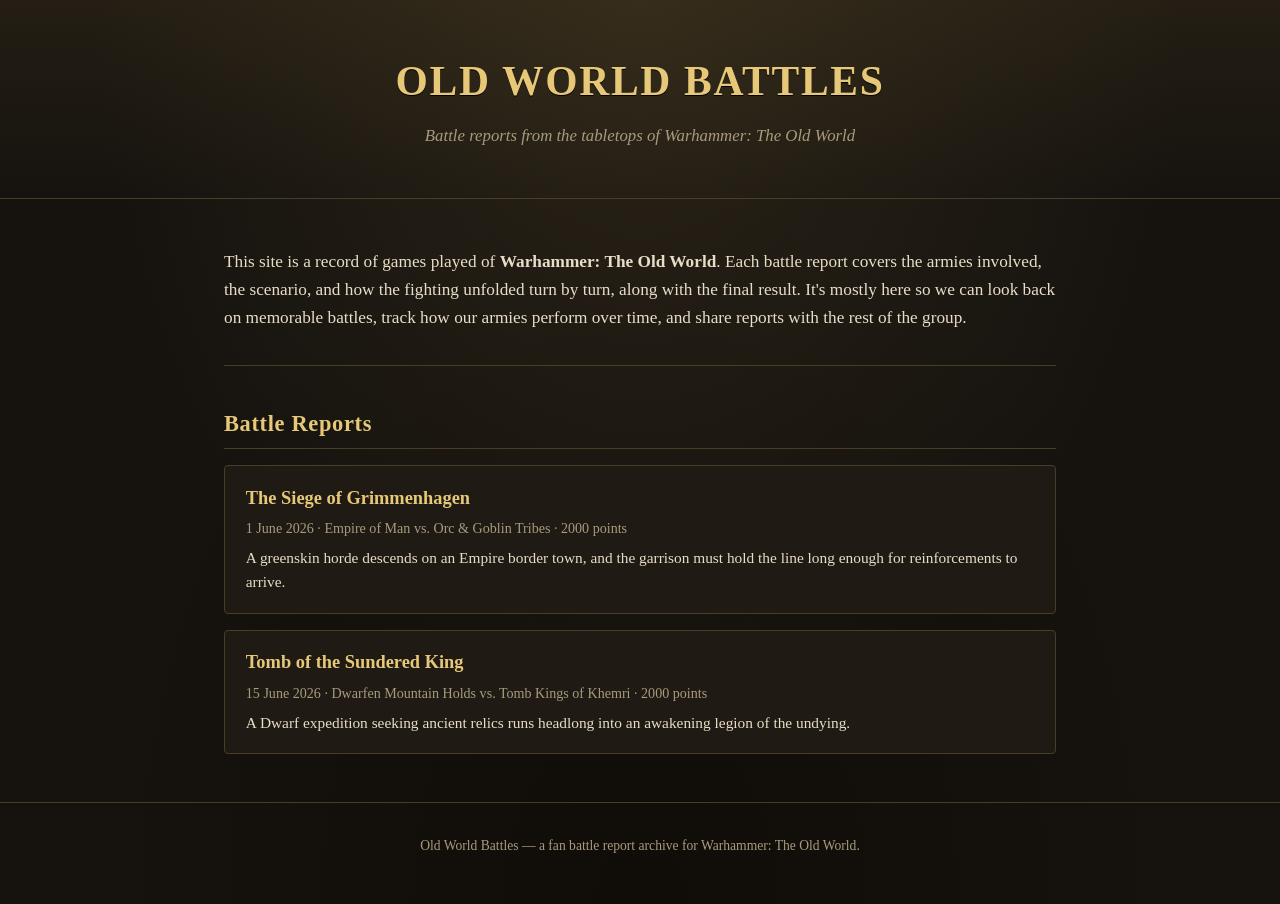
==== index.html @ d7907e94 "Add static site skeleton with index page and sample battle reports Index page explains the site's pu" ====
<!doctype html>
<html lang="en">
<head>
  <meta charset="utf-8" />
  <meta name="viewport" content="width=device-width, initial-scale=1" />
  <title>Old World Battles</title>
  <meta name="description" content="Battle reports from games of Warhammer: The Old World." />
  <link rel="stylesheet" href="css/style.css" />
</head>
<body>
  <header class="site-header">
    <div class="wrap">
      <h1>Old World Battles</h1>
      <p class="subtitle">Battle reports from the tabletops of Warhammer: The Old World</p>
    </div>
  </header>

  <main class="wrap">
    <section class="intro">
      <p>
        This site is a record of games played of <strong>Warhammer: The Old World</strong>.
        Each battle report covers the armies involved, the scenario, and how the fighting
        unfolded turn by turn, along with the final result. It's mostly here so we can look
        back on memorable battles, track how our armies perform over time, and share
        reports with the rest of the group.
      </p>
    </section>

    <h2 class="section-title">Battle Reports</h2>
    <ul class="report-list">
      <li>
        <a class="report-card" href="reports/2026-06-01-empire-vs-orcs.html">
          <div class="title">The Siege of Grimmenhagen</div>
          <div class="meta">1 June 2026 &middot; Empire of Man vs. Orc &amp; Goblin Tribes &middot; 2000 points</div>
          <div class="blurb">
            A greenskin horde descends on an Empire border town, and the garrison must
            hold the line long enough for reinforcements to arrive.
          </div>
        </a>
      </li>
      <li>
        <a class="report-card" href="reports/2026-06-15-dwarfs-vs-tomb-kings.html">
          <div class="title">Tomb of the Sundered King</div>
          <div class="meta">15 June 2026 &middot; Dwarfen Mountain Holds vs. Tomb Kings of Khemri &middot; 2000 points</div>
          <div class="blurb">
            A Dwarf expedition seeking ancient relics runs headlong into an awakening
            legion of the undying.
          </div>
        </a>
      </li>
    </ul>
  </main>

  <footer>
    <div class="wrap">
      Old World Battles &mdash; a fan battle report archive for Warhammer: The Old World.
    </div>
  </footer>
</body>
</html>
---- css/style.css ----
:root {
  --bg: #16130f;
  --bg-panel: #1f1a13;
  --border: #4a3d28;
  --gold: #c9a24b;
  --gold-bright: #e6c878;
  --text: #e8ddc7;
  --text-dim: #a89a7d;
  --link: #d9b25f;
}

* {
  box-sizing: border-box;
}

html {
  scroll-behavior: smooth;
}

body {
  margin: 0;
  background: var(--bg);
  background-image:
    radial-gradient(ellipse at top, #2a2317 0%, transparent 60%),
    radial-gradient(ellipse at bottom, #100d09 0%, transparent 60%);
  color: var(--text);
  font-family: "Iowan Old Style", "Palatino Linotype", Palatino, Georgia, serif;
  line-height: 1.6;
}

.wrap {
  max-width: 880px;
  margin: 0 auto;
  padding: 0 1.5rem;
}

/* Header */

header.site-header {
  border-bottom: 1px solid var(--border);
  padding: 3rem 0 2rem;
  text-align: center;
  background: linear-gradient(180deg, rgba(201, 162, 75, 0.08), transparent);
}

header.site-header h1 {
  margin: 0;
  font-size: 2.6rem;
  letter-spacing: 0.04em;
  color: var(--gold-bright);
  text-transform: uppercase;
  text-shadow: 0 1px 0 #000;
}

header.site-header .subtitle {
  margin-top: 0.5rem;
  color: var(--text-dim);
  font-style: italic;
  font-size: 1.05rem;
}

nav.crumbs {
  padding: 1rem 0 0;
  font-size: 0.9rem;
}

nav.crumbs a {
  color: var(--link);
  text-decoration: none;
}

nav.crumbs a:hover {
  text-decoration: underline;
}

/* Intro */

.intro {
  padding: 2rem 0 1rem;
  border-bottom: 1px solid var(--border);
}

.intro p {
  font-size: 1.08rem;
  color: var(--text);
}

/* Section headings */

h2.section-title {
  font-size: 1.4rem;
  color: var(--gold-bright);
  letter-spacing: 0.03em;
  margin: 2.5rem 0 1rem;
  padding-bottom: 0.4rem;
  border-bottom: 1px solid var(--border);
}

/* Report list */

.report-list {
  list-style: none;
  margin: 0 0 2rem;
  padding: 0;
  display: grid;
  gap: 1rem;
}

.report-card {
  display: block;
  background: var(--bg-panel);
  border: 1px solid var(--border);
  border-radius: 4px;
  padding: 1.1rem 1.3rem;
  text-decoration: none;
  color: var(--text);
  transition: border-color 0.15s ease, transform 0.15s ease;
}

.report-card:hover {
  border-color: var(--gold);
  transform: translateX(2px);
}

.report-card .title {
  font-size: 1.15rem;
  color: var(--gold-bright);
  font-weight: bold;
}

.report-card .meta {
  margin-top: 0.25rem;
  font-size: 0.88rem;
  color: var(--text-dim);
}

.report-card .blurb {
  margin-top: 0.4rem;
  font-size: 0.96rem;
}

/* Report page */

.report-meta {
  color: var(--text-dim);
  font-size: 0.95rem;
  margin-bottom: 2rem;
  padding-bottom: 1rem;
  border-bottom: 1px solid var(--border);
}

.report-meta strong {
  color: var(--text);
}

.matchup {
  display: flex;
  justify-content: space-between;
  gap: 1.5rem;
  flex-wrap: wrap;
  background: var(--bg-panel);
  border: 1px solid var(--border);
  border-radius: 4px;
  padding: 1rem 1.3rem;
  margin-bottom: 2rem;
}

.matchup .side h3 {
  margin: 0 0 0.25rem;
  color: var(--gold-bright);
  font-size: 1.05rem;
}

.matchup .side p {
  margin: 0;
  color: var(--text-dim);
  font-size: 0.92rem;
}

.matchup .vs {
  align-self: center;
  color: var(--gold);
  font-weight: bold;
  font-style: italic;
}

.report-body h2 {
  color: var(--gold-bright);
  font-size: 1.25rem;
  margin-top: 2rem;
}

.result-banner {
  margin: 2rem 0;
  padding: 1rem 1.3rem;
  border: 1px solid var(--gold);
  border-radius: 4px;
  background: rgba(201, 162, 75, 0.08);
  font-size: 1.05rem;
}

.result-banner strong {
  color: var(--gold-bright);
}

/* Footer */

footer {
  margin-top: 3rem;
  padding: 2rem 0 3rem;
  border-top: 1px solid var(--border);
  color: var(--text-dim);
  font-size: 0.85rem;
  text-align: center;
}
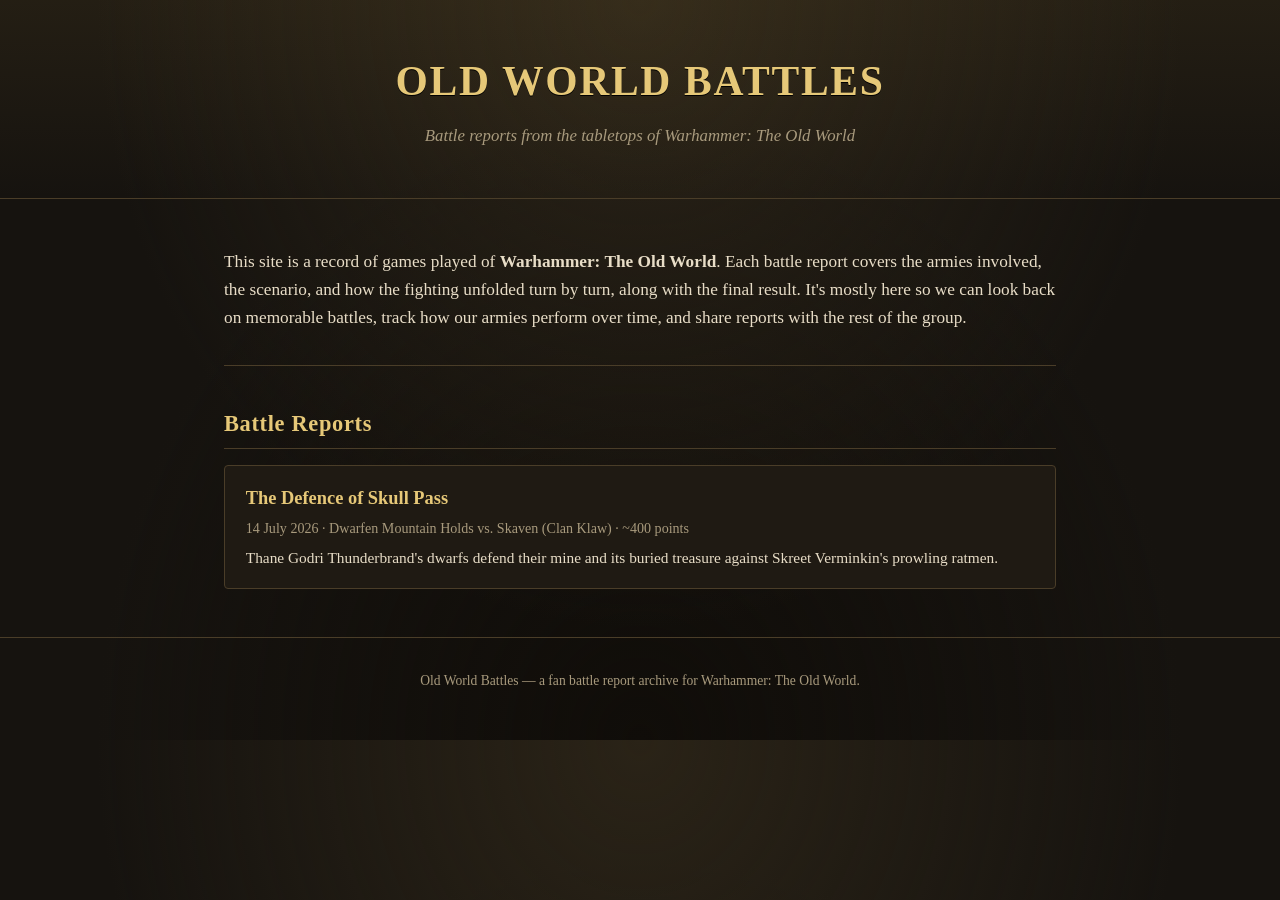
==== commit 37db7b9f: "Replace placeholder reports with real Skull Pass battle report Adds the Skull Pass Dwarfs vs. Clan K" ====
--- a/index.html
+++ b/index.html
@@ -29,22 +29,12 @@
     <h2 class="section-title">Battle Reports</h2>
     <ul class="report-list">
       <li>
-        <a class="report-card" href="reports/2026-06-01-empire-vs-orcs.html">
-          <div class="title">The Siege of Grimmenhagen</div>
-          <div class="meta">1 June 2026 &middot; Empire of Man vs. Orc &amp; Goblin Tribes &middot; 2000 points</div>
+        <a class="report-card" href="reports/2026-07-14-skull-pass-dwarfs-vs-skaven.html">
+          <div class="title">The Defence of Skull Pass</div>
+          <div class="meta">14 July 2026 &middot; Dwarfen Mountain Holds vs. Skaven (Clan Klaw) &middot; ~400 points</div>
           <div class="blurb">
-            A greenskin horde descends on an Empire border town, and the garrison must
-            hold the line long enough for reinforcements to arrive.
-          </div>
-        </a>
-      </li>
-      <li>
-        <a class="report-card" href="reports/2026-06-15-dwarfs-vs-tomb-kings.html">
-          <div class="title">Tomb of the Sundered King</div>
-          <div class="meta">15 June 2026 &middot; Dwarfen Mountain Holds vs. Tomb Kings of Khemri &middot; 2000 points</div>
-          <div class="blurb">
-            A Dwarf expedition seeking ancient relics runs headlong into an awakening
-            legion of the undying.
+            Thane Godri Thunderbrand's dwarfs defend their mine and its buried treasure
+            against Skreet Verminkin's prowling ratmen.
           </div>
         </a>
       </li>
--- a/css/style.css
+++ b/css/style.css
@@ -190,6 +190,112 @@
   margin-top: 2rem;
 }
 
+.report-body h3 {
+  color: var(--gold);
+  font-size: 1.05rem;
+  margin-top: 1.5rem;
+}
+
+.report-body blockquote {
+  margin: 1.2rem 0;
+  padding: 0.6rem 1rem;
+  border-left: 3px solid var(--gold);
+  background: rgba(201, 162, 75, 0.06);
+  font-style: italic;
+  color: var(--text);
+}
+
+.report-body blockquote p {
+  margin: 0;
+}
+
+/* Army rosters */
+
+.rosters {
+  display: grid;
+  grid-template-columns: 1fr 1fr;
+  gap: 1.3rem;
+  margin: 1.5rem 0 2rem;
+}
+
+@media (max-width: 640px) {
+  .rosters {
+    grid-template-columns: 1fr;
+  }
+}
+
+.roster {
+  background: var(--bg-panel);
+  border: 1px solid var(--border);
+  border-radius: 4px;
+  padding: 1rem 1.3rem;
+}
+
+.roster h3 {
+  margin-top: 0;
+  color: var(--gold-bright);
+  font-size: 1.05rem;
+}
+
+.roster .roster-meta {
+  color: var(--text-dim);
+  font-size: 0.85rem;
+  margin: 0 0 0.8rem;
+}
+
+.roster h4 {
+  margin: 1rem 0 0.3rem;
+  font-size: 0.82rem;
+  text-transform: uppercase;
+  letter-spacing: 0.05em;
+  color: var(--gold);
+}
+
+.roster ul {
+  margin: 0;
+  padding-left: 1.1rem;
+  font-size: 0.92rem;
+}
+
+.roster ul ul {
+  font-size: 0.88rem;
+  color: var(--text-dim);
+}
+
+.roster .unit-name {
+  color: var(--text);
+}
+
+.roster .unit-pts {
+  color: var(--text-dim);
+  font-size: 0.85rem;
+}
+
+/* Score table */
+
+table.score-table {
+  width: 100%;
+  border-collapse: collapse;
+  margin: 1.5rem 0;
+  font-size: 0.92rem;
+}
+
+table.score-table th,
+table.score-table td {
+  border: 1px solid var(--border);
+  padding: 0.5rem 0.7rem;
+  text-align: left;
+}
+
+table.score-table th {
+  background: var(--bg-panel);
+  color: var(--gold-bright);
+}
+
+table.score-table td.num {
+  text-align: right;
+}
+
 .result-banner {
   margin: 2rem 0;
   padding: 1rem 1.3rem;
